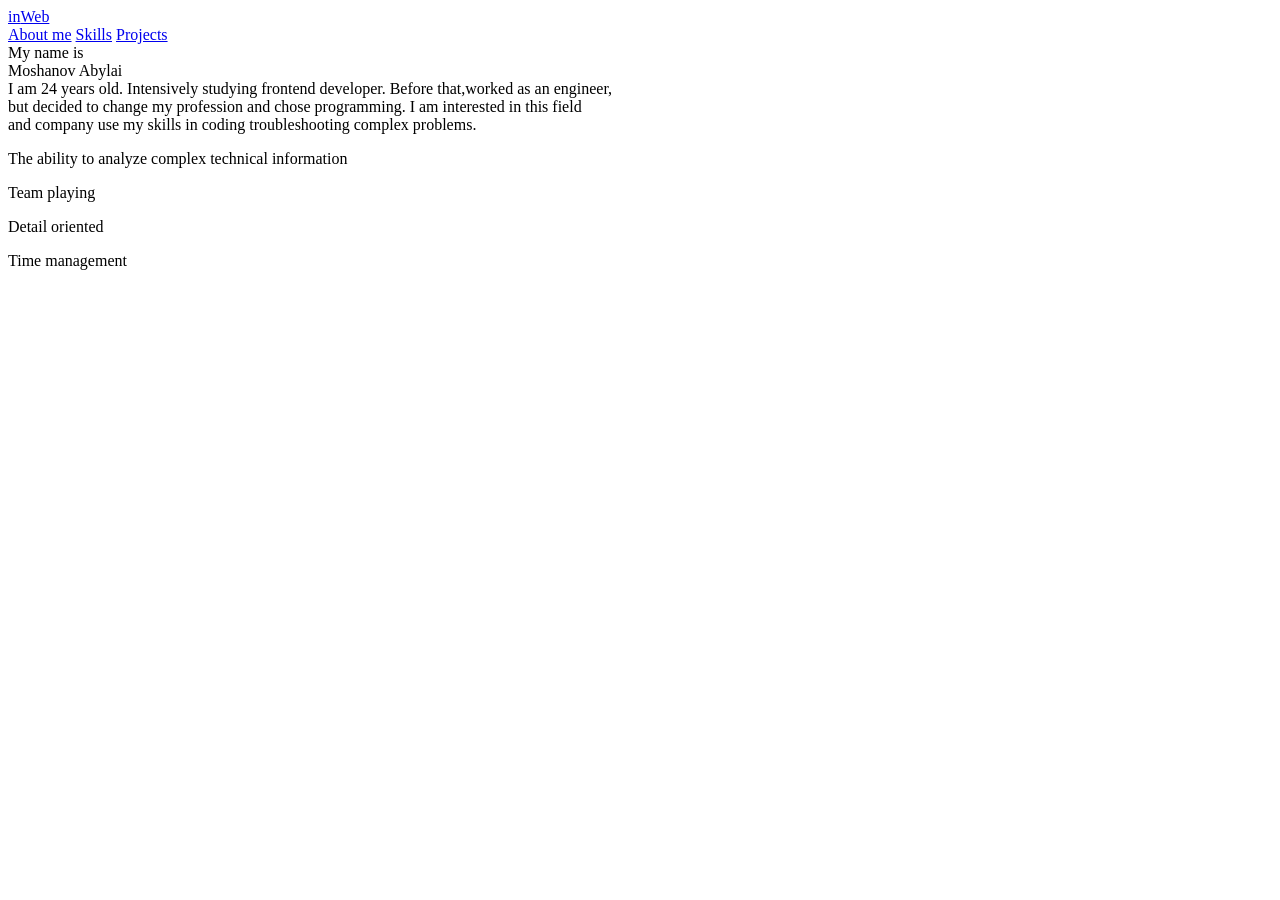
==== index.html @ fb81a9de "docs: create,add information index.html file" ====
<!DOCTYPE html>
<html lang="en">
<head>
    <meta charset="UTF-8">
    <meta name="viewport" content="width=device-width,initial-scale=1">
    <link rel="stylesheet" href="css/style.css">
    <link href="https://fonts.googleapis.com/css2?family=Montserrat:wght@400;500;600;700&display=swap" rel="stylesheet">
    <title>CV</title>
</head>
<body>
<header class="header">
    <div class="container">
       <div class="header__inner">
           <a class="logo" href="#">in<span class="logo__prefix">Web</span></a>
           <nav class="nav">
               <a class="nav__link active" href="index.html">About me</a>
               <a class="nav__link" href="services.html">Skills</a>
               <a class="nav__link" href="portfolio.html">Projects</a>
           </nav>
       </div>
    </div>
</header> 
<div class="intro">
   <div class="container">
        <div class="intro__suptitle">My name is</div>
        <div class="intro__title">Moshanov Abylai</div>
        <div class="intro__text">I am 24 years old. Intensively studying frontend developer. Before that,worked as an engineer, <br>but decided to change my profession and chose programming. I am interested in this field <br> and company use my skills in coding troubleshooting complex problems.
            <p>The ability to analyze complex technical information</p>
            <p>Team playing</p>
            <p>Detail oriented</p>
            <p>Time management</p></div>
    </div>  
</div>   
</body>
</html>
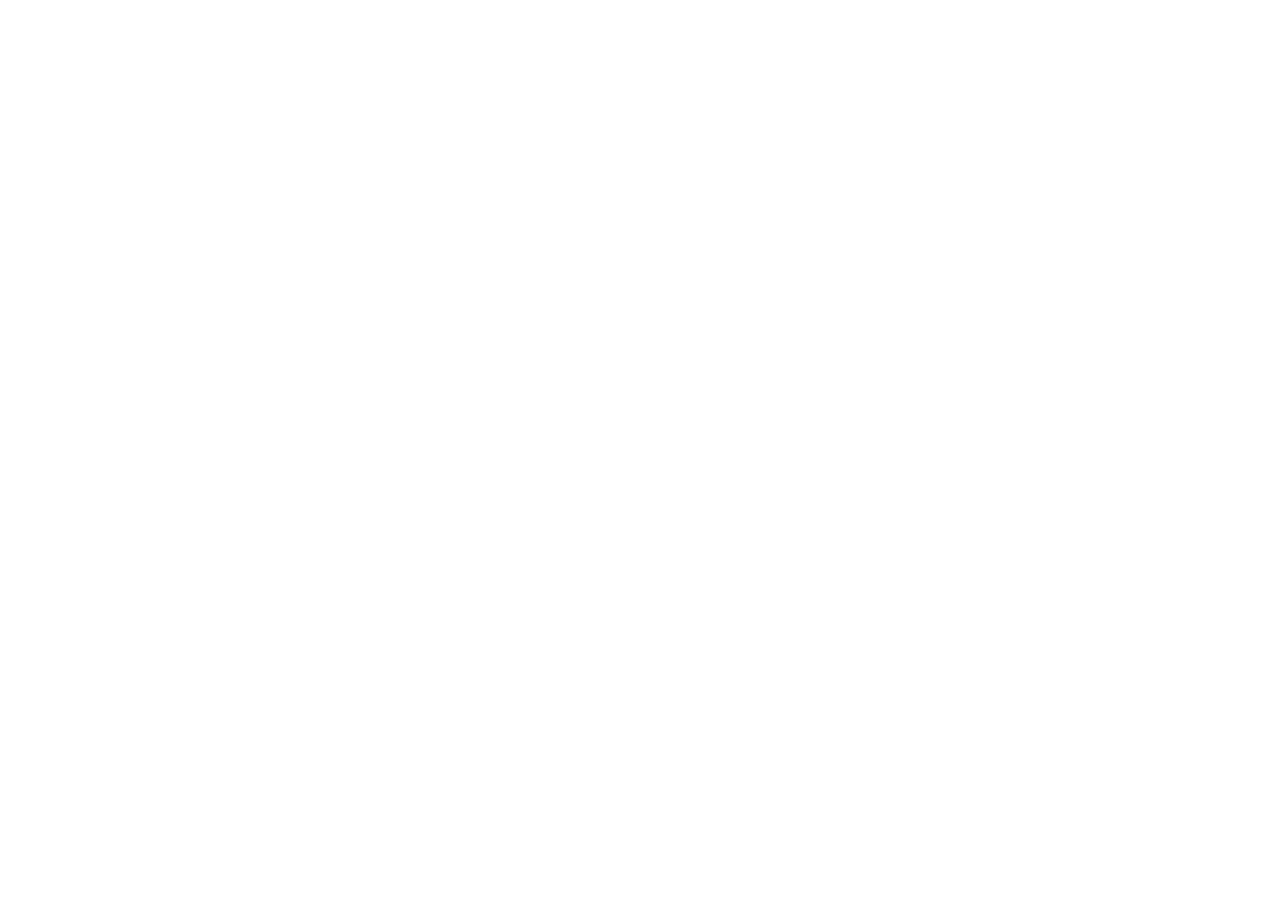
==== commit f232842f: "fix:delete files" ====
--- a/index.html
+++ b/index.html
@@ -4,32 +4,8 @@
     <meta charset="UTF-8">
     <meta name="viewport" content="width=device-width,initial-scale=1">
     <link rel="stylesheet" href="css/style.css">
-    <link href="https://fonts.googleapis.com/css2?family=Montserrat:wght@400;500;600;700&display=swap" rel="stylesheet">
     <title>CV</title>
 </head>
 <body>
-<header class="header">
-    <div class="container">
-       <div class="header__inner">
-           <a class="logo" href="#">in<span class="logo__prefix">Web</span></a>
-           <nav class="nav">
-               <a class="nav__link active" href="index.html">About me</a>
-               <a class="nav__link" href="services.html">Skills</a>
-               <a class="nav__link" href="portfolio.html">Projects</a>
-           </nav>
-       </div>
-    </div>
-</header> 
-<div class="intro">
-   <div class="container">
-        <div class="intro__suptitle">My name is</div>
-        <div class="intro__title">Moshanov Abylai</div>
-        <div class="intro__text">I am 24 years old. Intensively studying frontend developer. Before that,worked as an engineer, <br>but decided to change my profession and chose programming. I am interested in this field <br> and company use my skills in coding troubleshooting complex problems.
-            <p>The ability to analyze complex technical information</p>
-            <p>Team playing</p>
-            <p>Detail oriented</p>
-            <p>Time management</p></div>
-    </div>  
-</div>   
 </body>
 </html>
--- a/css/style.css
+++ b/css/style.css
@@ -0,0 +1,149 @@
+body {
+    margin: 0;
+    font-family: 'Montserrat', sans-serif;
+    background-color: #fff;
+    font-size: 15px;
+    font-weight: 500;
+    line-height: 1.5;
+    color: #121212;
+}
+*
+*,
+:before,
+:after {
+    box-sizing: border-box;
+}
+.container {
+    width: 100%;
+    max-width: 1111px;
+    margin: 0 auto;    
+}
+.header {
+    margin-top: 15px;
+}
+.header__inner {
+    display: flex;
+    justify-content: space-between;
+    align-items: center;
+    background-color: #fff;
+    padding: 15px 22px;
+    border-radius: 25px;
+    border: 1px solid #fff;
+    box-shadow: 0 0 25px rgba(0,0,0,0.05);
+}
+.logo {
+    font-size: 24px;
+    font-weight: 700;
+    color:#121212;
+    text-decoration: none;
+}
+.logo__prefix {
+    color: #ec3482;
+}
+.nav {
+    display: flex;
+    font-size: 15px;
+    font-weight: 500;   
+}
+.nav__link {
+    color: #121212;
+    padding: 10px 20px;
+    margin-right: 15px;
+    border-radius: 20px;
+    transition: background 0.2s linear;
+    cursor: pointer;
+    text-decoration: none;
+}
+.nav__link:hover {
+    background-color: #fafafa;
+}
+.nav__link:active {
+    background-color: #ec3482;
+    color: #fff;
+}
+.intro {
+    position: relative;
+    flex: 1;
+    height: 100vh;
+    max-height: 640px;
+    padding: 30px 0;
+    display: flex;
+    flex-direction: column;
+    justify-content: center;
+}
+.intro__text {
+    font-size: 18px;
+    color: #121212;
+    font-weight: 400;
+    margin-bottom: 30px; 
+}
+.intro__title {
+    margin-bottom: 10px;
+    font-size: 42px;
+    line-height: 1.2;
+    font-weight: 600;
+    color: #121212;
+}
+.author {
+    position: absolute;
+    top: 10px;
+    right: 30px;
+    z-index: 1;
+}
+.content__title {
+    margin-top: 30px;
+}
+.services {
+    display: flex;
+    justify-content: space-between;
+    margin-bottom: 100px;
+}
+.services__item {
+    height: 100vh;
+    max-height: 300px;
+    width:100%;   
+    padding: 18px;
+    background-color: #fff;
+    border-radius: 25px;
+}
+.services__title {
+    margin-top: 30px;
+    padding-left: 30px;
+    font-size: 18px;
+    color: #121212;
+    font-weight: 500;
+}
+.services__text {
+    color: #121212;
+    font-size: 15px;
+    font-weight: 400;
+    margin-top: 15px;
+}    
+.portfolio {
+    display: flex;
+    justify-content: space-between;
+    flex-wrap: wrap;
+    margin-bottom: 100px;
+}
+.portfolio__item {
+    position: relative;
+    overflow: hidden;
+    margin-top: 30px;
+    background-color: #000;
+}
+.portfolio__img {
+    display: block;
+    max-width: 100%;
+    height: auto;   
+}
+.portfolio__title {
+    width: 100%;
+    padding: 15px;
+    font-size: 1.6rem;
+    color: #fff;
+    pointer-events: none;
+    position: absolute;
+    bottom: 0;
+    left: 0;
+    z-index: 1;  
+}
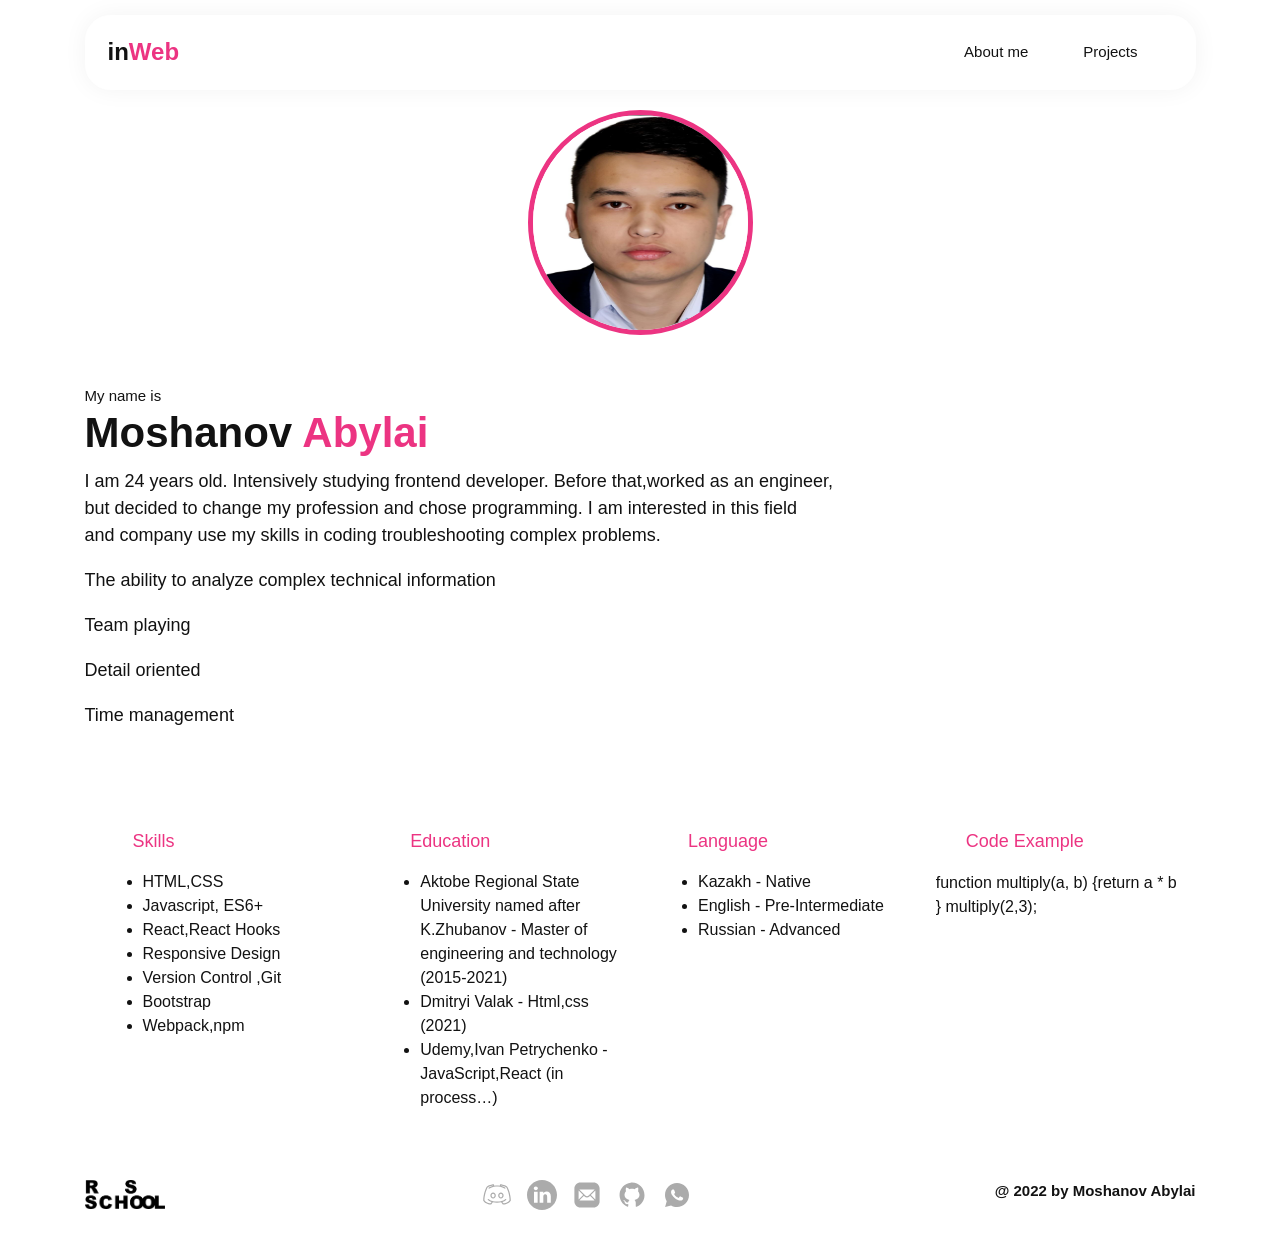
==== commit 326af71b: "feat:add section header,about me,footer;add style" ====
--- a/index.html
+++ b/index.html
@@ -4,8 +4,128 @@
     <meta charset="UTF-8">
     <meta name="viewport" content="width=device-width,initial-scale=1">
     <link rel="stylesheet" href="css/style.css">
+    <link href="https://fonts.googleapis.com/css2?family=Montserrat:wght@400;500;600;700&display=swap" rel="stylesheet">
     <title>CV</title>
 </head>
 <body>
+<svg style="display: none">
+    <symbol id="linkedin" viewBox="0 0 512 512">
+        <path d="m256 0c-141.363281 0-256 114.636719-256 256s114.636719 256 256 256 256-114.636719 256-256-114.636719-256-256-256zm-74.390625 387h-62.347656v-187.574219h62.347656zm-31.171875-213.1875h-.40625c-20.921875 0-34.453125-14.402344-34.453125-32.402344 0-18.40625 13.945313-32.410156 35.273437-32.410156 21.328126 0 34.453126 14.003906 34.859376 32.410156 0 18-13.53125 32.402344-35.273438 32.402344zm255.984375 213.1875h-62.339844v-100.347656c0-25.21875-9.027343-42.417969-31.585937-42.417969-17.222656 0-27.480469 11.601563-31.988282 22.800781-1.648437 4.007813-2.050781 9.609375-2.050781 15.214844v104.75h-62.34375s.816407-169.976562 0-187.574219h62.34375v26.558594c8.285157-12.78125 23.109375-30.960937 56.1875-30.960937 41.019531 0 71.777344 26.808593 71.777344 84.421874zm0 0"/>
+    </symbol>
+    <symbol id="discord" viewBox="0 0 50 50">
+        <path d="M 18.90625 7 C 18.90625 7 12.539063 7.4375 8.375 10.78125 C 8.355469 10.789063 8.332031 10.800781 8.3125 10.8125 C 7.589844 11.480469 7.046875 12.515625 6.375 14 C 5.703125 15.484375 4.992188 17.394531 4.34375 19.53125 C 3.050781 23.808594 2 29.058594 2 34 C 1.996094 34.175781 2.039063 34.347656 2.125 34.5 C 3.585938 37.066406 6.273438 38.617188 8.78125 39.59375 C 11.289063 40.570313 13.605469 40.960938 14.78125 41 C 15.113281 41.011719 15.429688 40.859375 15.625 40.59375 L 18.0625 37.21875 C 20.027344 37.683594 22.332031 38 25 38 C 27.667969 38 29.972656 37.683594 31.9375 37.21875 L 34.375 40.59375 C 34.570313 40.859375 34.886719 41.011719 35.21875 41 C 36.394531 40.960938 38.710938 40.570313 41.21875 39.59375 C 43.726563 38.617188 46.414063 37.066406 47.875 34.5 C 47.960938 34.347656 48.003906 34.175781 48 34 C 48 29.058594 46.949219 23.808594 45.65625 19.53125 C 45.007813 17.394531 44.296875 15.484375 43.625 14 C 42.953125 12.515625 42.410156 11.480469 41.6875 10.8125 C 41.667969 10.800781 41.644531 10.789063 41.625 10.78125 C 37.460938 7.4375 31.09375 7 31.09375 7 C 31.019531 6.992188 30.949219 6.992188 30.875 7 C 30.527344 7.046875 30.234375 7.273438 30.09375 7.59375 C 30.09375 7.59375 29.753906 8.339844 29.53125 9.40625 C 27.582031 9.09375 25.941406 9 25 9 C 24.058594 9 22.417969 9.09375 20.46875 9.40625 C 20.246094 8.339844 19.90625 7.59375 19.90625 7.59375 C 19.734375 7.203125 19.332031 6.964844 18.90625 7 Z M 18.28125 9.15625 C 18.355469 9.359375 18.40625 9.550781 18.46875 9.78125 C 16.214844 10.304688 13.746094 11.160156 11.4375 12.59375 C 11.074219 12.746094 10.835938 13.097656 10.824219 13.492188 C 10.816406 13.882813 11.039063 14.246094 11.390625 14.417969 C 11.746094 14.585938 12.167969 14.535156 12.46875 14.28125 C 17.101563 11.410156 22.996094 11 25 11 C 27.003906 11 32.898438 11.410156 37.53125 14.28125 C 37.832031 14.535156 38.253906 14.585938 38.609375 14.417969 C 38.960938 14.246094 39.183594 13.882813 39.175781 13.492188 C 39.164063 13.097656 38.925781 12.746094 38.5625 12.59375 C 36.253906 11.160156 33.785156 10.304688 31.53125 9.78125 C 31.59375 9.550781 31.644531 9.359375 31.71875 9.15625 C 32.859375 9.296875 37.292969 9.894531 40.3125 12.28125 C 40.507813 12.460938 41.1875 13.460938 41.8125 14.84375 C 42.4375 16.226563 43.09375 18.027344 43.71875 20.09375 C 44.9375 24.125 45.921875 29.097656 45.96875 33.65625 C 44.832031 35.496094 42.699219 36.863281 40.5 37.71875 C 38.5 38.496094 36.632813 38.84375 35.65625 38.9375 L 33.96875 36.65625 C 34.828125 36.378906 35.601563 36.078125 36.28125 35.78125 C 38.804688 34.671875 40.15625 33.5 40.15625 33.5 C 40.570313 33.128906 40.605469 32.492188 40.234375 32.078125 C 39.863281 31.664063 39.226563 31.628906 38.8125 32 C 38.8125 32 37.765625 32.957031 35.46875 33.96875 C 34.625 34.339844 33.601563 34.707031 32.4375 35.03125 C 32.167969 35 31.898438 35.078125 31.6875 35.25 C 29.824219 35.703125 27.609375 36 25 36 C 22.371094 36 20.152344 35.675781 18.28125 35.21875 C 18.070313 35.078125 17.8125 35.019531 17.5625 35.0625 C 16.394531 34.738281 15.378906 34.339844 14.53125 33.96875 C 12.234375 32.957031 11.1875 32 11.1875 32 C 10.960938 31.789063 10.648438 31.699219 10.34375 31.75 C 9.957031 31.808594 9.636719 32.085938 9.53125 32.464844 C 9.421875 32.839844 9.546875 33.246094 9.84375 33.5 C 9.84375 33.5 11.195313 34.671875 13.71875 35.78125 C 14.398438 36.078125 15.171875 36.378906 16.03125 36.65625 L 14.34375 38.9375 C 13.367188 38.84375 11.5 38.496094 9.5 37.71875 C 7.300781 36.863281 5.167969 35.496094 4.03125 33.65625 C 4.078125 29.097656 5.0625 24.125 6.28125 20.09375 C 6.90625 18.027344 7.5625 16.226563 8.1875 14.84375 C 8.8125 13.460938 9.492188 12.460938 9.6875 12.28125 C 12.707031 9.894531 17.140625 9.296875 18.28125 9.15625 Z M 18.5 21 C 15.949219 21 14 23.316406 14 26 C 14 28.683594 15.949219 31 18.5 31 C 21.050781 31 23 28.683594 23 26 C 23 23.316406 21.050781 21 18.5 21 Z M 31.5 21 C 28.949219 21 27 23.316406 27 26 C 27 28.683594 28.949219 31 31.5 31 C 34.050781 31 36 28.683594 36 26 C 36 23.316406 34.050781 21 31.5 21 Z M 18.5 23 C 19.816406 23 21 24.265625 21 26 C 21 27.734375 19.816406 29 18.5 29 C 17.183594 29 16 27.734375 16 26 C 16 24.265625 17.183594 23 18.5 23 Z M 31.5 23 C 32.816406 23 34 24.265625 34 26 C 34 27.734375 32.816406 29 31.5 29 C 30.183594 29 29 27.734375 29 26 C 29 24.265625 30.183594 23 31.5 23 Z"/>
+    </symbol>
+    <symbol id="email" viewBox="0 0 50 50">
+        <path d="M 14 4 C 8.4886661 4 4 8.4886661 4 14 L 4 36 C 4 41.511334 8.4886661 46 14 46 L 36 46 C 41.511334 46 46 41.511334 46 36 L 46 14 C 46 8.4886661 41.511334 4 36 4 L 14 4 z M 13 16 L 37 16 C 37.18 16 37.349766 16.020312 37.509766 16.070312 L 27.679688 25.890625 C 26.199688 27.370625 23.790547 27.370625 22.310547 25.890625 L 12.490234 16.070312 C 12.650234 16.020312 12.82 16 13 16 z M 11.070312 17.490234 L 18.589844 25 L 11.070312 32.509766 C 11.020312 32.349766 11 32.18 11 32 L 11 18 C 11 17.82 11.020312 17.650234 11.070312 17.490234 z M 38.929688 17.490234 C 38.979688 17.650234 39 17.82 39 18 L 39 32 C 39 32.18 38.979687 32.349766 38.929688 32.509766 L 31.400391 25 L 38.929688 17.490234 z M 20 26.410156 L 20.890625 27.310547 C 22.020625 28.440547 23.510234 29 24.990234 29 C 26.480234 29 27.959844 28.440547 29.089844 27.310547 L 29.990234 26.410156 L 37.509766 33.929688 C 37.349766 33.979688 37.18 34 37 34 L 13 34 C 12.82 34 12.650234 33.979687 12.490234 33.929688 L 20 26.410156 z"/> 
+    </symbol>
+    <symbol id="github" viewBox="0 0 24 24">
+        <path d="M10.9,2.1c-4.6,0.5-8.3,4.2-8.8,8.7c-0.5,4.7,2.2,8.9,6.3,10.5C8.7,21.4,9,21.2,9,20.8v-1.6c0,0-0.4,0.1-0.9,0.1 c-1.4,0-2-1.2-2.1-1.9c-0.1-0.4-0.3-0.7-0.6-1C5.1,16.3,5,16.3,5,16.2C5,16,5.3,16,5.4,16c0.6,0,1.1,0.7,1.3,1c0.5,0.8,1.1,1,1.4,1 c0.4,0,0.7-0.1,0.9-0.2c0.1-0.7,0.4-1.4,1-1.8c-2.3-0.5-4-1.8-4-4c0-1.1,0.5-2.2,1.2-3C7.1,8.8,7,8.3,7,7.6c0-0.4,0-0.9,0.2-1.3 C7.2,6.1,7.4,6,7.5,6c0,0,0.1,0,0.1,0C8.1,6.1,9.1,6.4,10,7.3C10.6,7.1,11.3,7,12,7s1.4,0.1,2,0.3c0.9-0.9,2-1.2,2.5-1.3 c0,0,0.1,0,0.1,0c0.2,0,0.3,0.1,0.4,0.3C17,6.7,17,7.2,17,7.6c0,0.8-0.1,1.2-0.2,1.4c0.7,0.8,1.2,1.8,1.2,3c0,2.2-1.7,3.5-4,4 c0.6,0.5,1,1.4,1,2.3v2.6c0,0.3,0.3,0.6,0.7,0.5c3.7-1.5,6.3-5.1,6.3-9.3C22,6.1,16.9,1.4,10.9,2.1z"/>
+    </symbol>
+    <symbol id="whatsapp" viewBox="0 0 30 30">
+        <path d="M 15 3 C 8.373 3 3 8.373 3 15 C 3 17.251208 3.6323415 19.350068 4.7109375 21.150391 L 3.1074219 27 L 9.0820312 25.431641 C 10.829354 26.425062 12.84649 27 15 27 C 21.627 27 27 21.627 27 15 C 27 8.373 21.627 3 15 3 z M 10.892578 9.4023438 C 11.087578 9.4023438 11.287937 9.4011562 11.460938 9.4101562 C 11.674938 9.4151563 11.907859 9.4308281 12.130859 9.9238281 C 12.395859 10.509828 12.972875 11.979906 13.046875 12.128906 C 13.120875 12.277906 13.173313 12.453437 13.070312 12.648438 C 12.972312 12.848437 12.921344 12.969484 12.777344 13.146484 C 12.628344 13.318484 12.465078 13.532109 12.330078 13.662109 C 12.181078 13.811109 12.027219 13.974484 12.199219 14.271484 C 12.371219 14.568484 12.968563 15.542125 13.851562 16.328125 C 14.986562 17.342125 15.944188 17.653734 16.242188 17.802734 C 16.540187 17.951734 16.712766 17.928516 16.884766 17.728516 C 17.061766 17.533516 17.628125 16.864406 17.828125 16.566406 C 18.023125 16.268406 18.222188 16.319969 18.492188 16.417969 C 18.766188 16.515969 20.227391 17.235766 20.525391 17.384766 C 20.823391 17.533766 21.01875 17.607516 21.09375 17.728516 C 21.17075 17.853516 21.170828 18.448578 20.923828 19.142578 C 20.676828 19.835578 19.463922 20.505734 18.919922 20.552734 C 18.370922 20.603734 17.858562 20.7995 15.351562 19.8125 C 12.327563 18.6215 10.420484 15.524219 10.271484 15.324219 C 10.122484 15.129219 9.0605469 13.713906 9.0605469 12.253906 C 9.0605469 10.788906 9.8286563 10.071437 10.097656 9.7734375 C 10.371656 9.4754375 10.692578 9.4023438 10.892578 9.4023438 z"/>
+    </symbol>
+</svg>
+<header class="header">
+    <div class="container">
+       <div class="header__inner">
+           <a class="logo" href="#">in<span class="logo__prefix">Web</span></a>
+           <nav class="nav">
+               <a class="nav__link active" href="index.html">About me</a>
+               <a class="nav__link" href="portfolio.html">Projects</a>
+           </nav>
+       </div>
+    </div>
+</header> 
+<section class="intro">
+   <div class="container">
+        <img class="intro__photo" src="img/photo.jpg" alt="">
+        <div class="intro__suptitle">My name is</div>
+        <div class="intro__title">Moshanov <span class="logo__prefix">Abylai</span></div>
+        <div class="intro__text">I am 24 years old. Intensively studying frontend developer. Before that,worked as an engineer, <br>but decided to change my profession and chose programming. I am interested in this field <br> and company use my skills in coding troubleshooting complex problems.
+            <p>The ability to analyze complex technical information</p>
+            <p>Team playing</p>
+            <p>Detail oriented</p>
+            <p>Time management</p></div>
+    </div>  
+</section>  
+<div class="container">
+        <section class="services">
+            <div class="services__item">
+                <h2 class="services__title">Skills</h2>
+                <ul class="services__text">
+                    <li>HTML,CSS</li>
+                    <li>Javascript, ES6+</li>
+                    <li>React,React Hooks</li>
+                    <li>Responsive Design</li>
+                    <li>Version Control ,Git</li>
+                    <li>Bootstrap</li>
+                    <li>Webpack,npm</li> 
+                </ul>
+            </div>
+            <div class="services__item">
+                <h2 class="services__title">Education</h2>
+                <ul class="services__text">
+                    <li>Aktobe Regional State University named after K.Zhubanov - Master of engineering and technology (2015-2021)</li>
+                    <li>Dmitryi Valak - Html,css (2021)</li>
+                    <li>Udemy,Ivan Petrychenko - JavaScript,React (in process…)</li> 
+                </ul>
+            </div>
+            <div class="services__item">
+                <h2 class="services__title">Language</h2>
+                <ul class="services__text">
+                    <li>Kazakh - Native</li>
+                    <li>English - Pre-Intermediate</li>
+                    <li>Russian - Advanced</li> 
+                </ul>
+            </div>
+            <div class="services__item">
+                <h2 class="services__title">Code Example</h2>
+                <div class="services__text">
+                   <p>function multiply(a, b) {return a * b } multiply(2,3);</p>
+                </div>
+            </div>
+        </section><!-- /.services -->
+</div> <!-- /.container -->
+<div class="container">
+    <footer class="footer">
+        <div class="footer__item">
+            <a class="footer__logo" href="https://rs.school/">
+                <img class="footer__logo-img" src="img/footer/logo.png" alt="">
+            </a>
+        </div>
+        <div class="footer__item">
+            <div class="social">
+                 <a class="social__link" target="_blank" href="https://discordapp.com/users/1000070440489844858/">
+                     <svg class="social__icon">
+                         <use xlink:href="#discord"></use>
+                     </svg>
+                 </a>
+                  <a class="social__link" target="_blank" href="https://www.linkedin.com/in/abylaikhan-moshanov-9b996a1b7/">
+                     <svg class="social__icon">
+                         <use xlink:href="#linkedin"></use>
+                     </svg>
+                 </a>
+                  <a class="social__link" target="_blank" href="mailto:abylaikhhann@mail.ru">
+                     <svg class="social__icon">
+                         <use xlink:href="#email"></use>
+                     </svg>
+                 </a>
+                 <a class="social__link" target="_blank" href="https://github.com/Abylai1812">
+                    <svg class="social__icon">
+                        <use xlink:href="#github"></use>
+                    </svg>
+                </a>
+                <a class="social__link" target="_blank" href="https://api.whatsapp.com/send?phone=87758551882">
+                    <svg class="social__icon">
+                        <use xlink:href="#whatsapp"></use>
+                    </svg>
+                </a>
+             </div>
+        </div>
+        <div class="footer__item">
+            <h4 class="footer__text">@ 2022 by Moshanov Abylai</h4>
+        </div>
+    </footer> 
+</div>
 </body>
 </html>
--- a/css/style.css
+++ b/css/style.css
@@ -13,6 +13,9 @@
 :after {
     box-sizing: border-box;
 }
+h1,h2,h3,h4,h5,h6 {
+    margin: 0;
+}
 .container {
     width: 100%;
     max-width: 1111px;
@@ -70,6 +73,23 @@
     display: flex;
     flex-direction: column;
     justify-content: center;
+    margin-bottom: 50px;
+}
+.intro::after {
+    position: absolute;
+    content: "";
+    background-color: var(--text);
+    width: 100%;
+    height: 1px;
+    bottom: -68px;
+}
+.intro__photo {
+    display: block;
+    width: 225px;
+    height: 225px;
+    margin: 50px auto;
+    border-radius: 50%;
+    border: 5px #ec3482 solid ;  
 }
 .intro__text {
     font-size: 18px;
@@ -110,12 +130,12 @@
     margin-top: 30px;
     padding-left: 30px;
     font-size: 18px;
-    color: #121212;
+    color: #ec3482;
     font-weight: 500;
 }
 .services__text {
     color: #121212;
-    font-size: 15px;
+    font-size: 16px;
     font-weight: 400;
     margin-top: 15px;
 }    
@@ -146,4 +166,52 @@
     bottom: 0;
     left: 0;
     z-index: 1;  
-}+}
+
+/* Footer ==============*/
+.footer {
+    margin-bottom: 30px;
+    display: flex;
+    justify-content: space-between;
+}
+.footer__logo-img {
+    width: 80px;
+    height: 29px;
+}
+.footer__logo:hover {
+    color: #ec3482;
+}
+
+.social {
+    display: flex;
+    align-items: center;
+    margin-left: 30px;
+}
+.social__text {
+    margin-right: 15px;
+    
+    color: #121212;
+    font-size: 15px;
+    font-weight: 600;
+    
+}
+.social__link {
+    margin-right: 15px;
+}
+.social__link:hover .social__icon {
+        fill:#121212;
+}
+
+.social__icon {
+    display: block;
+    cursor: pointer;
+    width: 30px;
+    height: 30px;
+    
+    fill:#ababab;
+    transition: fill 0.1s linear;
+}
+.fb {
+    width: 22px;
+    height: 22px;
+    }
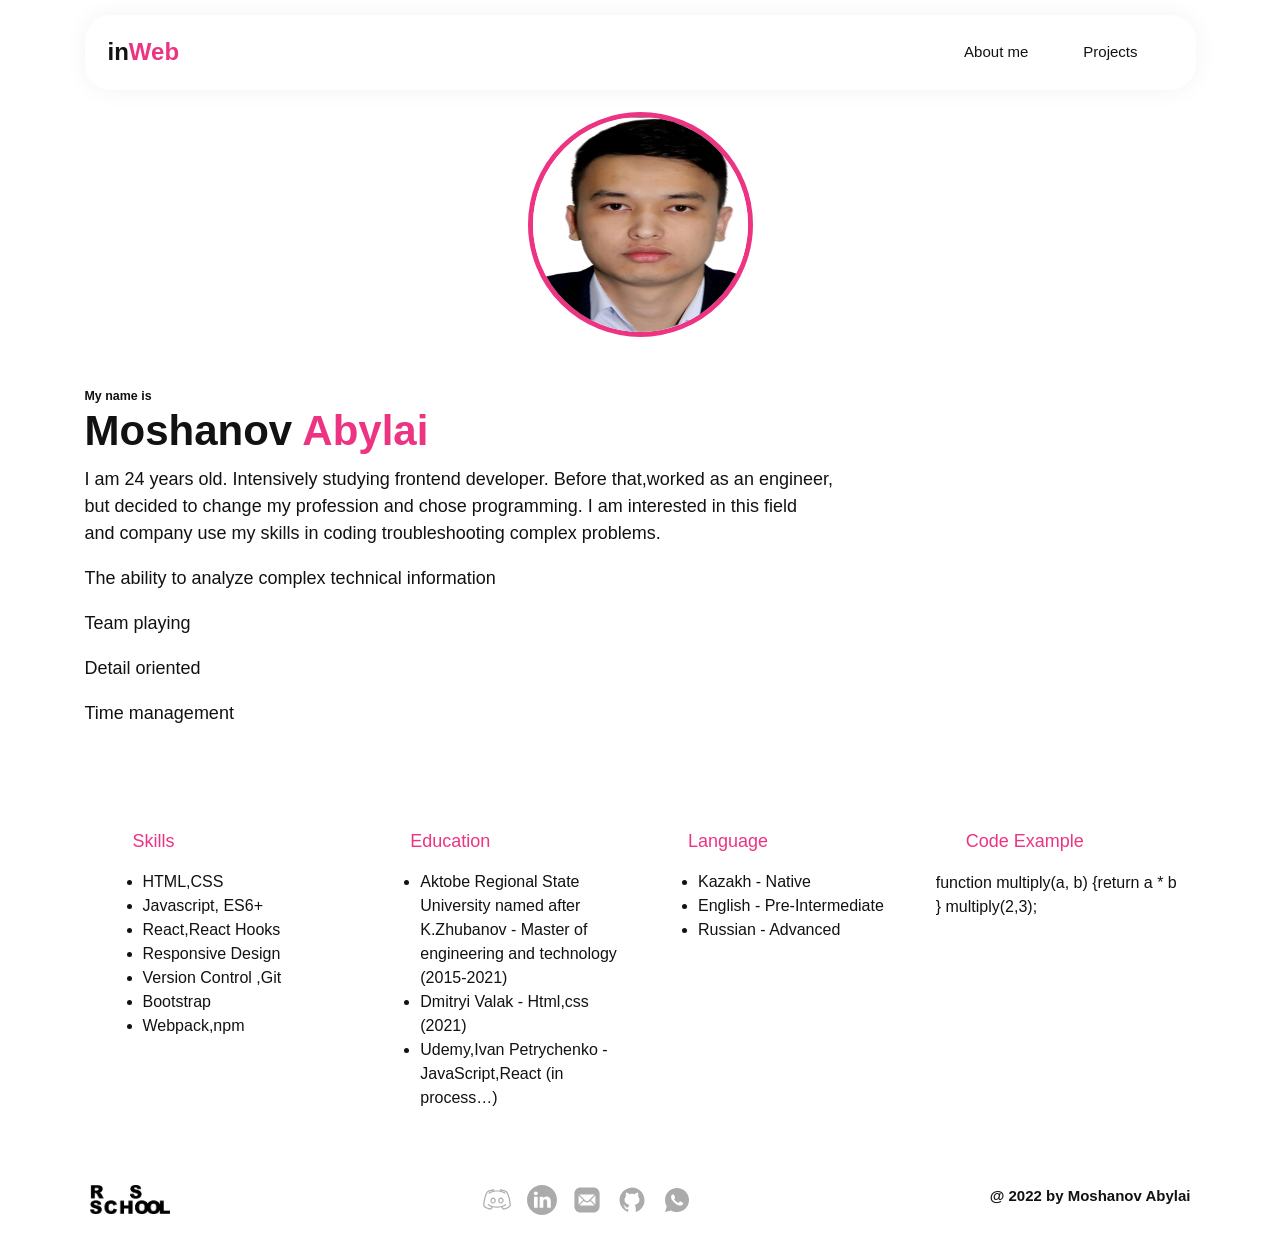
==== commit 1280b344: "docs:add information file read.me" ====
--- a/index.html
+++ b/index.html
@@ -8,6 +8,7 @@
     <title>CV</title>
 </head>
 <body>
+    <!----Sprite--------->
 <svg style="display: none">
     <symbol id="linkedin" viewBox="0 0 512 512">
         <path d="m256 0c-141.363281 0-256 114.636719-256 256s114.636719 256 256 256 256-114.636719 256-256-114.636719-256-256-256zm-74.390625 387h-62.347656v-187.574219h62.347656zm-31.171875-213.1875h-.40625c-20.921875 0-34.453125-14.402344-34.453125-32.402344 0-18.40625 13.945313-32.410156 35.273437-32.410156 21.328126 0 34.453126 14.003906 34.859376 32.410156 0 18-13.53125 32.402344-35.273438 32.402344zm255.984375 213.1875h-62.339844v-100.347656c0-25.21875-9.027343-42.417969-31.585937-42.417969-17.222656 0-27.480469 11.601563-31.988282 22.800781-1.648437 4.007813-2.050781 9.609375-2.050781 15.214844v104.75h-62.34375s.816407-169.976562 0-187.574219h62.34375v26.558594c8.285157-12.78125 23.109375-30.960937 56.1875-30.960937 41.019531 0 71.777344 26.808593 71.777344 84.421874zm0 0"/>
@@ -25,6 +26,7 @@
         <path d="M 15 3 C 8.373 3 3 8.373 3 15 C 3 17.251208 3.6323415 19.350068 4.7109375 21.150391 L 3.1074219 27 L 9.0820312 25.431641 C 10.829354 26.425062 12.84649 27 15 27 C 21.627 27 27 21.627 27 15 C 27 8.373 21.627 3 15 3 z M 10.892578 9.4023438 C 11.087578 9.4023438 11.287937 9.4011562 11.460938 9.4101562 C 11.674938 9.4151563 11.907859 9.4308281 12.130859 9.9238281 C 12.395859 10.509828 12.972875 11.979906 13.046875 12.128906 C 13.120875 12.277906 13.173313 12.453437 13.070312 12.648438 C 12.972312 12.848437 12.921344 12.969484 12.777344 13.146484 C 12.628344 13.318484 12.465078 13.532109 12.330078 13.662109 C 12.181078 13.811109 12.027219 13.974484 12.199219 14.271484 C 12.371219 14.568484 12.968563 15.542125 13.851562 16.328125 C 14.986562 17.342125 15.944188 17.653734 16.242188 17.802734 C 16.540187 17.951734 16.712766 17.928516 16.884766 17.728516 C 17.061766 17.533516 17.628125 16.864406 17.828125 16.566406 C 18.023125 16.268406 18.222188 16.319969 18.492188 16.417969 C 18.766188 16.515969 20.227391 17.235766 20.525391 17.384766 C 20.823391 17.533766 21.01875 17.607516 21.09375 17.728516 C 21.17075 17.853516 21.170828 18.448578 20.923828 19.142578 C 20.676828 19.835578 19.463922 20.505734 18.919922 20.552734 C 18.370922 20.603734 17.858562 20.7995 15.351562 19.8125 C 12.327563 18.6215 10.420484 15.524219 10.271484 15.324219 C 10.122484 15.129219 9.0605469 13.713906 9.0605469 12.253906 C 9.0605469 10.788906 9.8286563 10.071437 10.097656 9.7734375 C 10.371656 9.4754375 10.692578 9.4023438 10.892578 9.4023438 z"/>
     </symbol>
 </svg>
+     <!----Header--------->
 <header class="header">
     <div class="container">
        <div class="header__inner">
@@ -36,17 +38,19 @@
        </div>
     </div>
 </header> 
+<!----Main--------->
+<main>
 <section class="intro">
    <div class="container">
         <img class="intro__photo" src="img/photo.jpg" alt="">
-        <div class="intro__suptitle">My name is</div>
-        <div class="intro__title">Moshanov <span class="logo__prefix">Abylai</span></div>
+        <h5 class="intro__suptitle">My name is</h5>
+        <h2 class="intro__title">Moshanov <span class="logo__prefix">Abylai</span></h2>
         <div class="intro__text">I am 24 years old. Intensively studying frontend developer. Before that,worked as an engineer, <br>but decided to change my profession and chose programming. I am interested in this field <br> and company use my skills in coding troubleshooting complex problems.
             <p>The ability to analyze complex technical information</p>
             <p>Team playing</p>
             <p>Detail oriented</p>
             <p>Time management</p></div>
-    </div>  
+        </div>  
 </section>  
 <div class="container">
         <section class="services">
@@ -86,6 +90,8 @@
             </div>
         </section><!-- /.services -->
 </div> <!-- /.container -->
+</main>
+ <!----Footer--------->
 <div class="container">
     <footer class="footer">
         <div class="footer__item">
@@ -125,7 +131,7 @@
         <div class="footer__item">
             <h4 class="footer__text">@ 2022 by Moshanov Abylai</h4>
         </div>
-    </footer> 
-</div>
+    </footer><!-- /.footer --> 
+</div><!-- /.container -->
 </body>
 </html>
--- a/css/style.css
+++ b/css/style.css
@@ -103,12 +103,6 @@
     line-height: 1.2;
     font-weight: 600;
     color: #121212;
-}
-.author {
-    position: absolute;
-    top: 10px;
-    right: 30px;
-    z-index: 1;
 }
 .content__title {
     margin-top: 30px;
@@ -173,15 +167,12 @@
     margin-bottom: 30px;
     display: flex;
     justify-content: space-between;
+    padding: 5px;
 }
 .footer__logo-img {
     width: 80px;
     height: 29px;
 }
-.footer__logo:hover {
-    color: #ec3482;
-}
-
 .social {
     display: flex;
     align-items: center;
@@ -189,7 +180,6 @@
 }
 .social__text {
     margin-right: 15px;
-    
     color: #121212;
     font-size: 15px;
     font-weight: 600;
@@ -199,19 +189,74 @@
     margin-right: 15px;
 }
 .social__link:hover .social__icon {
-        fill:#121212;
-}
-
+    fill:#121212;
+}
 .social__icon {
     display: block;
     cursor: pointer;
     width: 30px;
-    height: 30px;
-    
+    height: 30px;   
     fill:#ababab;
     transition: fill 0.1s linear;
 }
-.fb {
-    width: 22px;
-    height: 22px;
-    }+/*Media ===================*/
+@media(max-width:768px) {
+    .container {
+        width: 100%;
+    }
+    .intro {
+        margin-left: 15px;
+    }
+    .intro__photo {
+        width: 200px;
+        height: 200px;
+    }
+    .content__title {
+    margin-left: 30px;
+    }
+    .services {
+        display: block;
+    }
+    .services__item {
+        height: auto;
+    }
+}
+
+@media(max-width:505px) {
+    .lang {
+        display: none;
+    }
+    .header__inner {
+        width: 100%;
+        max-width: 502px;
+        display: block;
+    }
+    .intro__photo {
+        width: 170px;
+        height: 170px;
+    }
+    .portfolio {
+        display: flex;
+        flex-wrap: wrap;
+    }
+    .footer {
+        display: block;
+        margin: 0 auto;
+    }
+    .footer__item {
+        margin: 15px 0;
+    }
+}
+@media (max-width:430px) {
+    .intro__photo {
+       display: none;
+    }
+}
+    
+@media (max-width:375px) {
+    .nav {
+        display: flex;
+        flex-direction: column;
+    }
+}
+   
